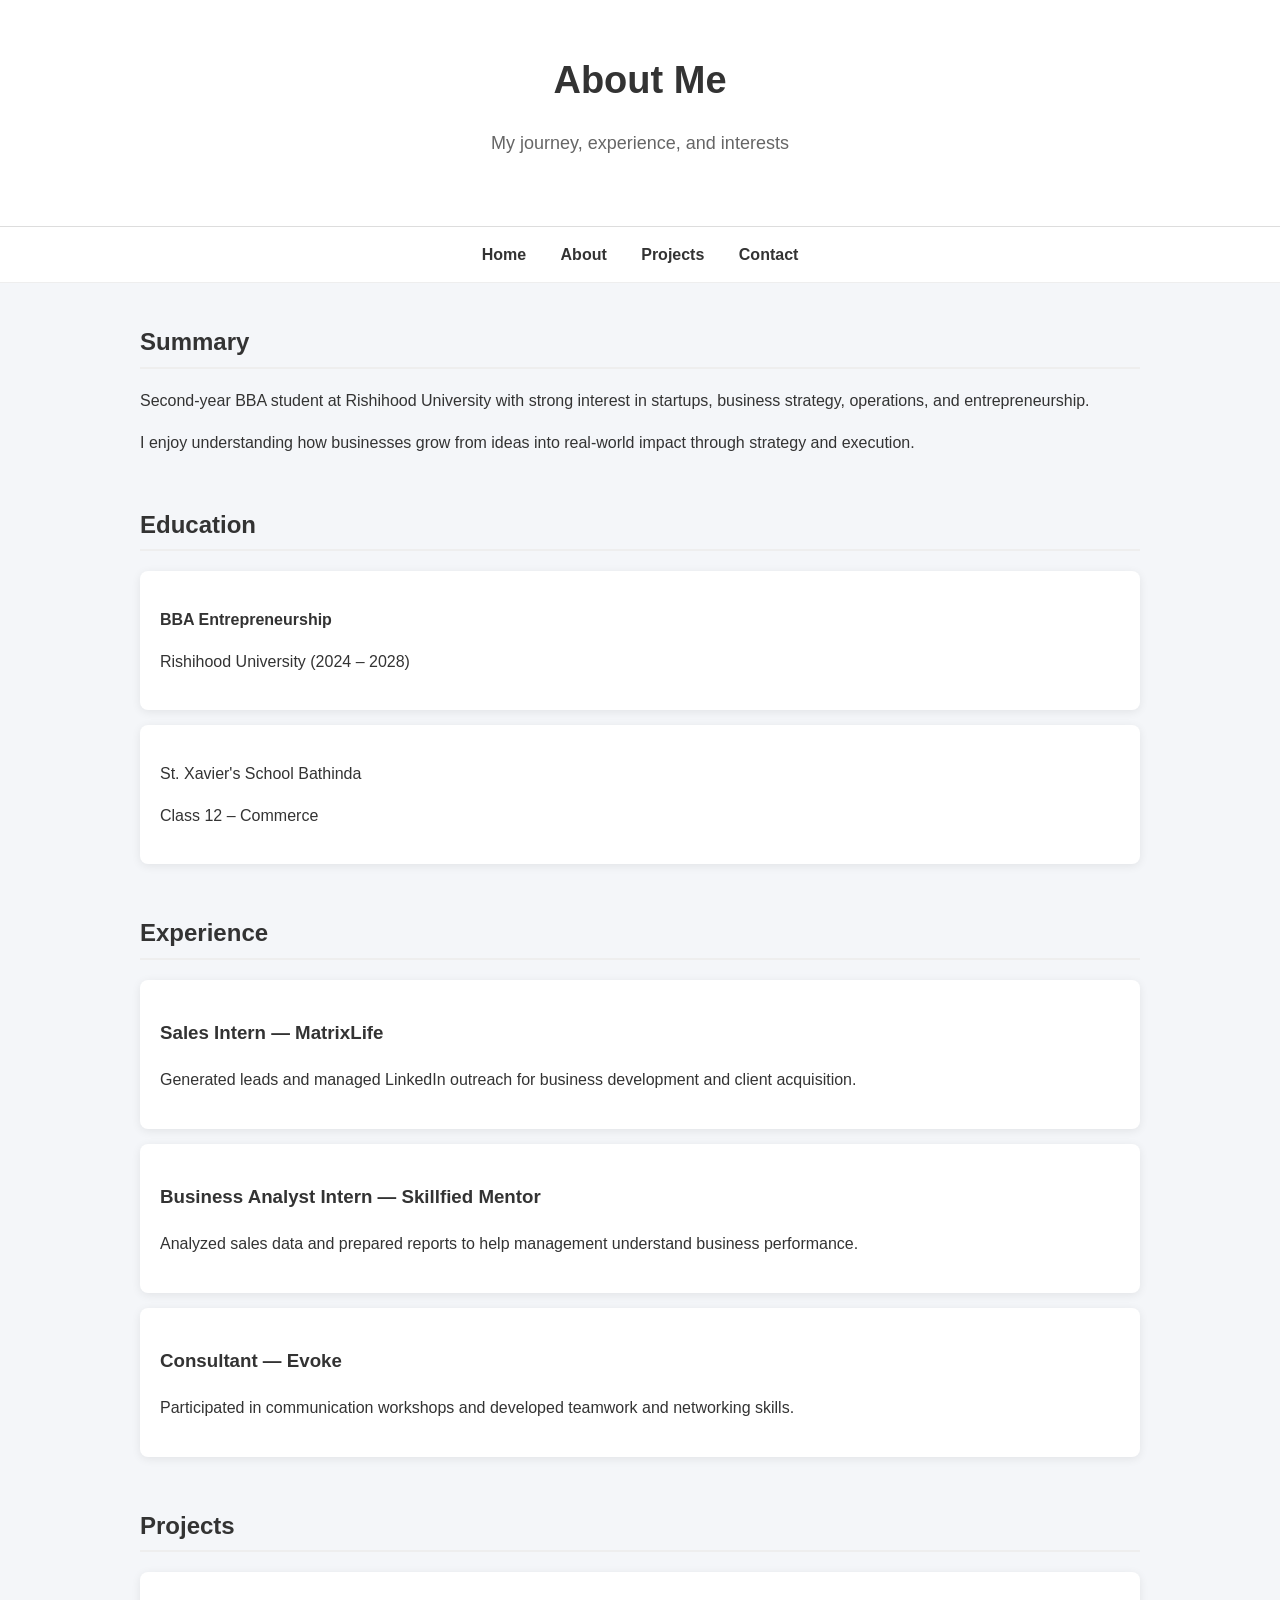
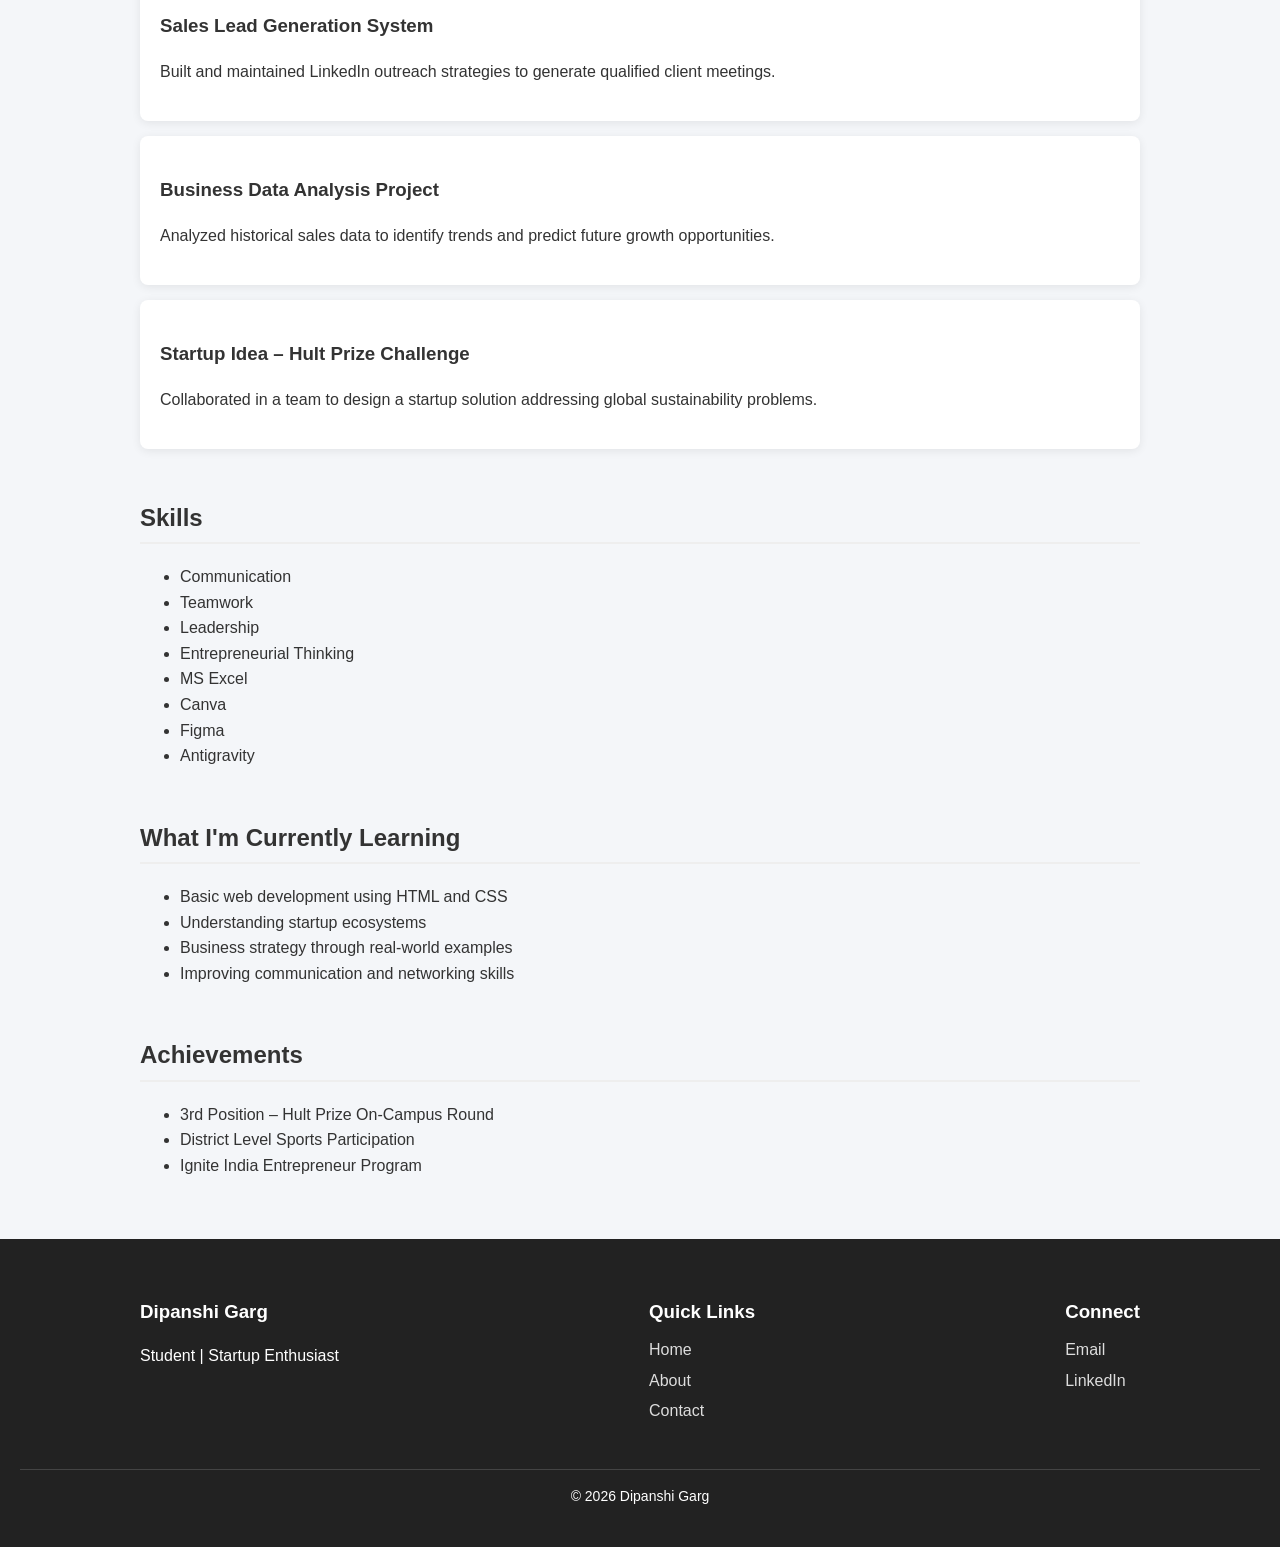
==== about.html @ ef6c5089 "Add files via upload" ====
<!DOCTYPE html>
<html>
<head>
<title>About | Dipanshi Garg</title>
<link rel="stylesheet" href="style.css">
</head>

<body>

<header>

<h1>About Me</h1>

<p>My journey, experience, and interests</p>

</header>


<nav>
    <a href="index.html">Home</a>
    <a href="about.html">About</a>
    <a href="#projects">Projects</a>
    <a href="contact.html">Contact</a>
</nav>


<main>

<section>

<h2>Summary</h2>

<p>
    Second-year BBA student at Rishihood University with strong
    interest in startups, business strategy, operations,
    and entrepreneurship.
</p>

<p>
    I enjoy understanding how businesses grow from ideas into
    real-world impact through strategy and execution.
</p>

</section>


<section>

<h2>Education</h2>

<div class="card">

<p><strong>BBA Entrepreneurship</strong></p>

<p>Rishihood University (2024 – 2028)</p>

</div>

<div class="card">

<p>St. Xavier's School Bathinda</p>

<p>Class 12 – Commerce</p>

</div>

</section>


<section>

<h2>Experience</h2>

<div class="card">

<h3>Sales Intern — MatrixLife</h3>

<p>Generated leads and managed LinkedIn outreach for
business development and client acquisition.</p>

</div>


<div class="card">

<h3>Business Analyst Intern — Skillfied Mentor</h3>

<p>Analyzed sales data and prepared reports to help
management understand business performance.</p>

</div>


<div class="card">

<h3>Consultant — Evoke</h3>

<p>Participated in communication workshops and
developed teamwork and networking skills.</p>

</div>

</section>


<section id="projects">

<h2>Projects</h2>

<div class="card">

<h3>Sales Lead Generation System</h3>

<p>
Built and maintained LinkedIn outreach strategies
to generate qualified client meetings.
</p>

</div>


<div class="card">

<h3>Business Data Analysis Project</h3>

<p>
Analyzed historical sales data to identify
trends and predict future growth opportunities.
</p>

</div>


<div class="card">

<h3>Startup Idea – Hult Prize Challenge</h3>

<p>
Collaborated in a team to design a startup
solution addressing global sustainability problems.
</p>

</div>

</section>


<section>

<h2>Skills</h2>

<ul>
    <li>Communication</li>
    <li>Teamwork</li>
    <li>Leadership</li>
    <li>Entrepreneurial Thinking</li>
    <li>MS Excel</li>
    <li>Canva</li>
    <li>Figma</li>
    <li>Antigravity</li>
</ul>

</section>
<section>

<h2>What I'm Currently Learning</h2>

<ul>
    <li>Basic web development using HTML and CSS</li>
    <li>Understanding startup ecosystems</li>
    <li>Business strategy through real-world examples</li>
    <li>Improving communication and networking skills</li>
</ul>

</section>

<section>

<h2>Achievements</h2>

<ul>
    <li>3rd Position – Hult Prize On-Campus Round</li>
    <li>District Level Sports Participation</li>
    <li>Ignite India Entrepreneur Program</li>
</ul>

</section>

</main>


<footer>

<div class="footer-container">

<div class="footer-column">

<h3>Dipanshi Garg</h3>

<p>Student | Startup Enthusiast</p>

</div>


<div class="footer-column">

<h3>Quick Links</h3>

<a href="index.html">Home</a>

<a href="about.html">About</a>

<a href="contact.html">Contact</a>

</div>


<div class="footer-column">

<h3>Connect</h3>

<a href="mailto:dipanshigarg2712@gmail.com">Email</a>

<a href="https://www.linkedin.com">LinkedIn</a>

</div>

</div>

<div class="footer-bottom">

© 2026 Dipanshi Garg

</div>

</footer>

</body>
</html>
---- style.css ----
body{
font-family: Arial, sans-serif;
margin:0;
background:#f4f6f9;
color:#333;
line-height:1.6;
}

header{
background:white;
padding:50px 20px;
text-align:center;
border-bottom:1px solid #ddd;
}

header h1{
margin:0;
font-size:38px;
}

header p{
color:#666;
font-size:18px;
}

nav{
text-align:center;
background:white;
padding:15px;
border-bottom:1px solid #eee;
}

nav a{
margin:0 15px;
text-decoration:none;
color:#333;
font-weight:bold;
}

nav a:hover{
color:#0077ff;
}

main{
max-width:1000px;
margin:40px auto;
padding:0 20px;
}

section{
margin-bottom:50px;
}

h2{
border-bottom:2px solid #eee;
padding-bottom:5px;
}

/* cards */

.card{
background:white;
padding:20px;
border-radius:8px;
box-shadow:0 2px 10px rgba(0,0,0,0.08);
margin-top:15px;
}

/* buttons */

.button{
display:inline-block;
margin-top:10px;
background:#0077ff;
color:white;
padding:8px 15px;
text-decoration:none;
border-radius:4px;
}

.button:hover{
background:#0056cc;
}

/* form */

form input, form textarea{
width:100%;
padding:10px;
margin-top:6px;
border:1px solid #ccc;
border-radius:4px;
}

button{
margin-top:15px;
padding:10px 20px;
border:none;
background:#0077ff;
color:white;
border-radius:4px;
cursor:pointer;
}

button:hover{
background:#0056cc;
}

/* footer */

footer{
background:#222;
color:white;
padding:40px 20px;
margin-top:60px;
}

.footer-container{
max-width:1000px;
margin:auto;
display:flex;
justify-content:space-between;
flex-wrap:wrap;
}

.footer-column{
margin-bottom:20px;
}

.footer-column h3{
margin-bottom:10px;
}

.footer-column a{
display:block;
color:#ddd;
text-decoration:none;
margin:5px 0;
}

.footer-column a:hover{
color:white;
}

.footer-bottom{
text-align:center;
margin-top:20px;
border-top:1px solid #444;
padding-top:15px;
font-size:14px;
}
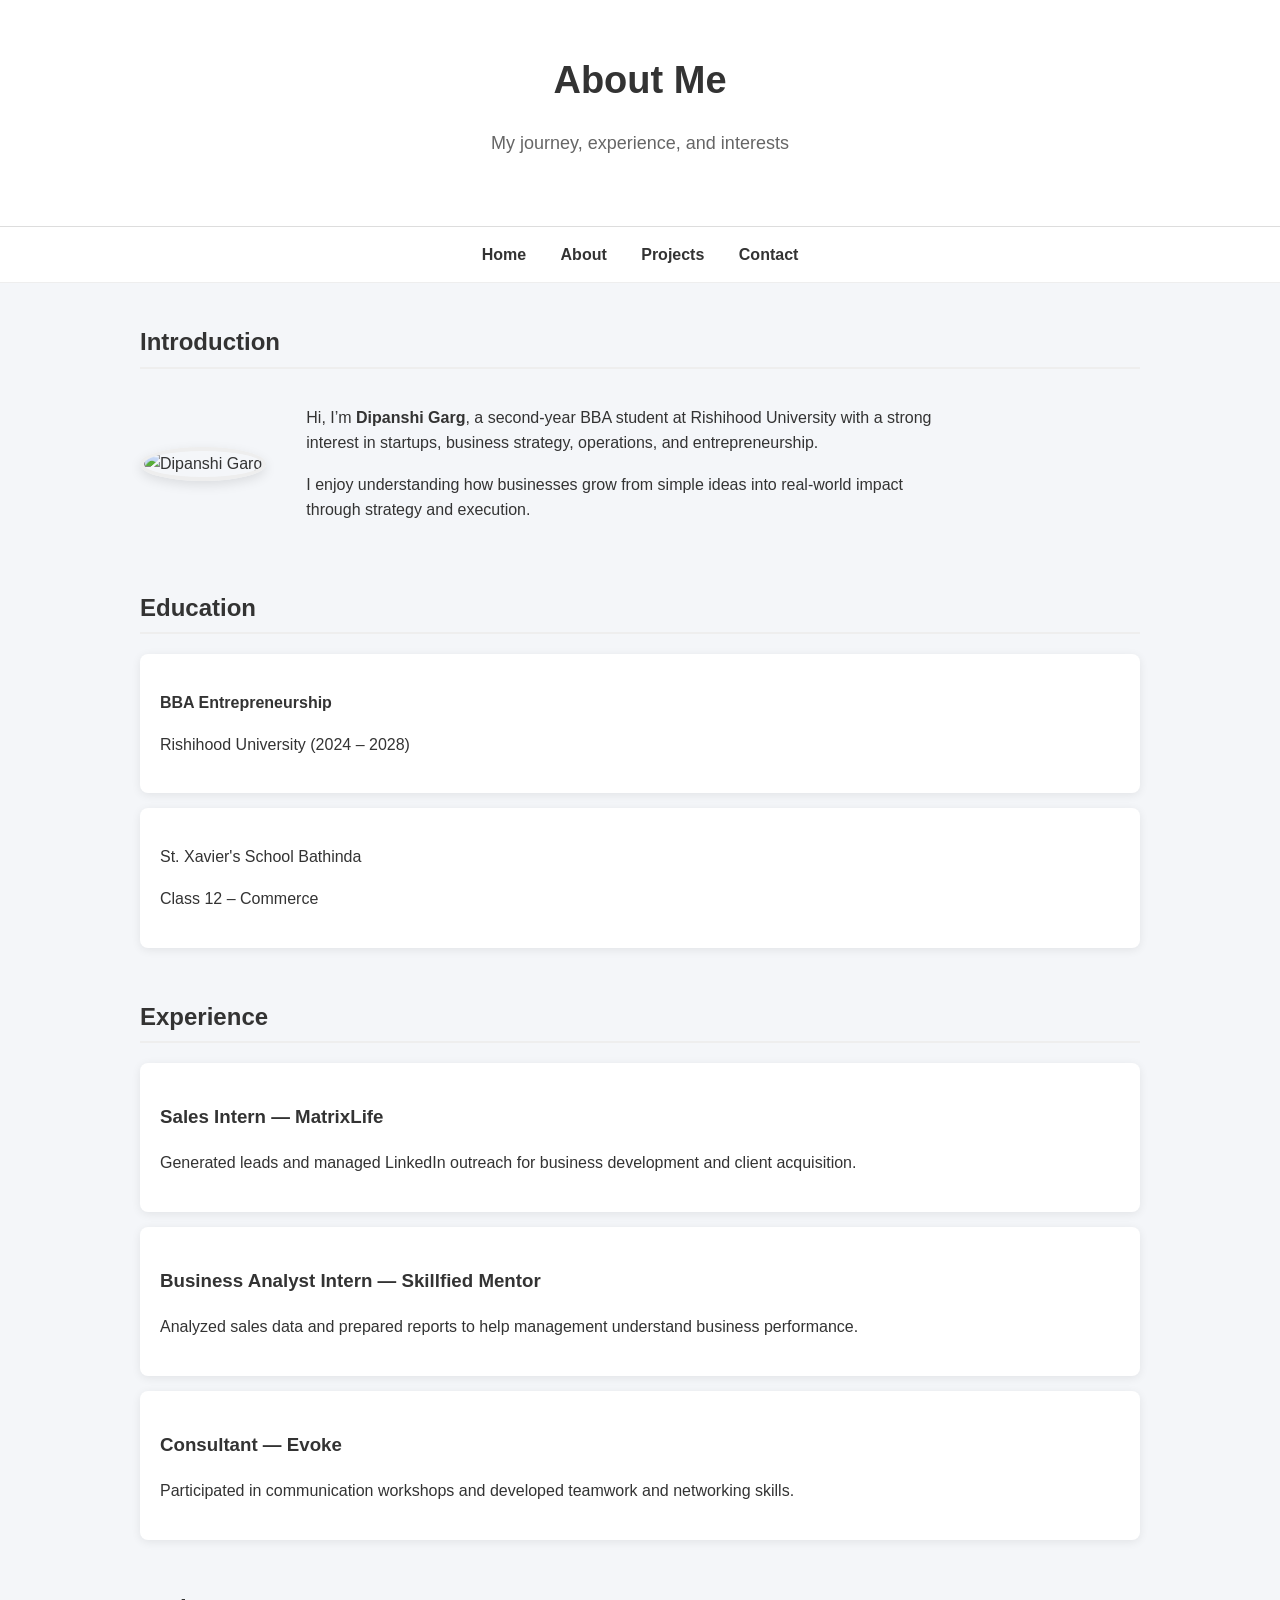
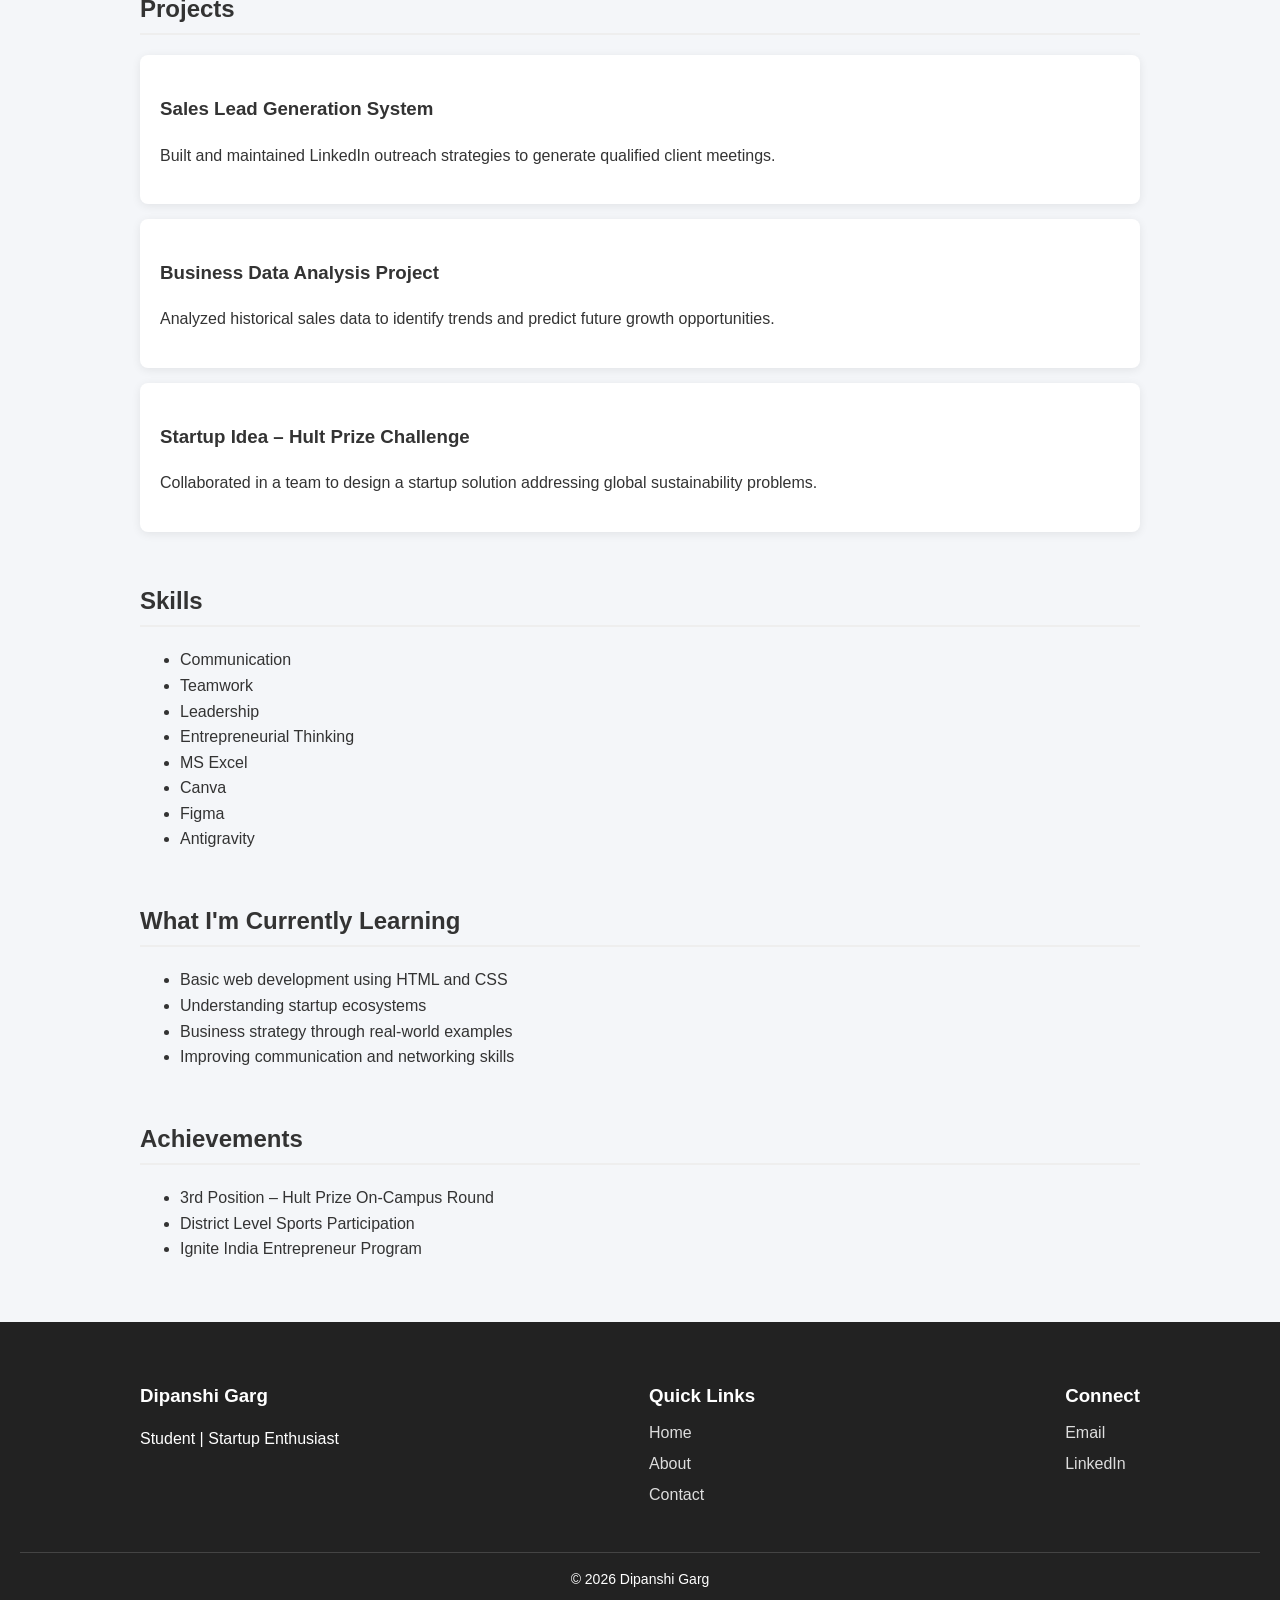
==== commit ad17c9e0: "Update about.html" ====
--- a/about.html
+++ b/about.html
@@ -28,21 +28,34 @@
 
 <section>
 
-<h2>Summary</h2>
-
-<p>
-    Second-year BBA student at Rishihood University with strong
-    interest in startups, business strategy, operations,
-    and entrepreneurship.
-</p>
-
-<p>
-    I enjoy understanding how businesses grow from ideas into
-    real-world impact through strategy and execution.
-</p>
-
-</section>
-
+<section>
+
+<h2>Introduction</h2>
+
+<div class="summary-container">
+
+<div class="profile-image">
+<img src="dipanshi.jpg" alt="Dipanshi Garg">
+</div>
+
+<div class="summary-text">
+
+<p>
+Hi, I’m <strong>Dipanshi Garg</strong>, a second-year BBA student at
+Rishihood University with a strong interest in startups,
+business strategy, operations, and entrepreneurship.
+</p>
+
+<p>
+I enjoy understanding how businesses grow from simple ideas
+into real-world impact through strategy and execution.
+</p>
+
+</div>
+
+</div>
+
+</section>
 
 <section>
 
@@ -236,4 +249,4 @@
 </footer>
 
 </body>
-</html>+</html>
--- a/style.css
+++ b/style.css
@@ -148,4 +148,41 @@
 border-top:1px solid #444;
 padding-top:15px;
 font-size:14px;
-}+}
+
+.profile-image{
+text-align:center;
+margin:20px 0;
+}
+
+.profile-image img{
+width:160px;
+height:160px;
+object-fit:cover;
+border-radius:50%;
+border:4px solid #eee;
+box-shadow:0 4px 10px rgba(0,0,0,0.1);
+}
+
+/* summary layout */
+
+.summary-container{
+display:flex;
+align-items:center;
+gap:40px;
+margin-top:20px;
+max-width:800px;
+}
+
+.summary-text{
+flex:1;
+}
+
+.profile-image img{
+width:180px;
+height:180px;
+object-fit:cover;
+border-radius:50%;
+border:4px solid #eee;
+box-shadow:0 4px 12px rgba(0,0,0,0.1);
+}
